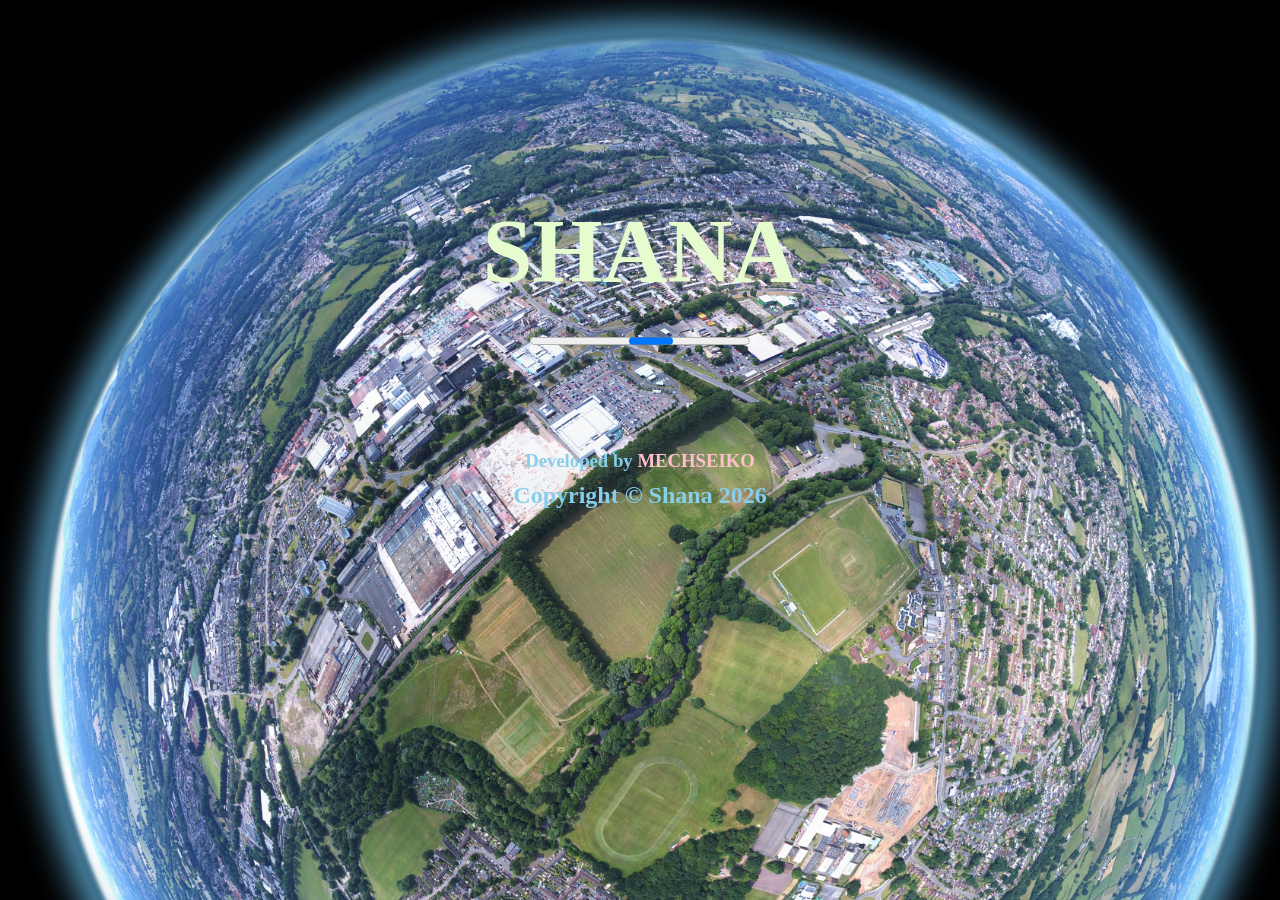
==== index.html @ f0ac9e56 "shana deployed" ====
<!DOCTYPE html>
<html lang="en">
<head>
    <meta charset="UTF-8">
    <meta name="viewport" content="width=device-width, initial-scale=1.0">
    <title>SHANA | HOME PAGE</title>
    <link rel="stylesheet" href="loading.css">
    <link rel="stylesheet" href="homeDesktopStyle.css">
    <link rel="stylesheet" href="homeMobileStyle.css">
    <link rel="stylesheet" href="animations.css">
    <link rel="stylesheet" href="header-footer.css">
</head>
<body>
    <!-- HOME PAGE -->
    <div id="home">
        <header class="flex">
            <a href="Index.html"><img src="logo.png" alt="logo"></a>
            <a href="Index.html"><h1>SHANA</h1></a>

            <nav id="desktop">
                <ul class="flex">
                    <li><a href="Index.html">Home</a></li>
                    <li><a href="Timetable.html">Timetable</a></li>
                    <li><a href="Tasks.html">Tasks</a></li>
                    <li><a target="_blank" href="https://wa.me/2348080296575">Developer</a></li>
                </ul>
            </nav>
            <img id="ham" src="ham.svg" alt="ham_icon">
        </header>

        <!-- -----------MOBILE NAVBAR GOES HERE -->
            <nav id="mobile">
                <ul class="flex">
                    <li><a href="Index.html">Home</a></li>
                    <li><a href="Timetable.html">Timetable</a></li>
                    <li><a href="Tasks.html">Tasks</a></li>
                    <li><a target="_blank" href="https://wa.me/2348080296575">Developer</a></li>
                </ul>
            </nav>
        <!-- ----------MOBILE NAVBAR GOES HERE -->


        <main>
            <!-- GET GRADES SECTION -->
            <section id="good">
                <h1>Get the good grades you've always desired!</h1>
            </section>

           <!-- EARTH SECTION -->
            <section id="earth" class="flex">
                <div id="wherever">
                    <h1>Wherever you are</h1>
                    <div class="flex">
                        <a href="Study.html"><button>Get Started</button></a>
                        <a href="Index.html"><img id="google-play_img" src="google-play.png" alt="google-play_img"></a>
                    </div>
                </div>
                <div>
                    <img src="earth.jpg" alt="earth_img">
                </div>
            </section>

            <!-- STUDENTS SECTION -->
            <section id="students" class="flex">
                <div>
                    <img src="students2_1.jpg" alt="students2_1_img">
                </div>
                <div>
                    <h1 style="animation:onScrollEffectRight 2s linear 1s 1;">Made for students all over the world</h1>
                </div>
            </section>

            <hr>
            <!-- CARDS SECTION -->
            <section id="cards">
                <h1 style="animation:onScrollEffectLeft 2s linear 2s 1;">ACE all quizzes, tests and exams easily</h1>
                <div class="flex" id="aceCards">
                    <img src="aceclub.png" alt="aceclub_img">
                    <img src="acediamond.png" alt="acediamond_img">
                    <img src="acespade.png" alt="acespade_img">
                    <img src="aceheart.png" alt="aceheart_img">
                </div>
            </section>
            
            <!-- WHYSHANA SECTION -->
            <section id="whyShana">
                <video autoplay loop>
                    <source src="video.webm" type="video/webm"></source>
                </video>
                <div>
                    <article>
                        <img src="why_timetable.jpg" alt="why_timetable_img">
                        <h2>Easily upload and update test and exam <a href="Timetable.html">timetables</a></h2>
                    </article>
                    <article>
                        <h2>Make a <a href="Tasks.html">to-do-list</a> and manage time effectively</h2>
                        <img src="why_tasks.jpg" alt="why_tasks_img">
                    </article>
                </div>
            </section>

            <!-- BUTTONS SECTION -->
            <section>
                <div id="buttons" class="flex">
                    <a href="Study.html"><button>Get Started</button></a>
                    <a href="Index.html"><img id="google-play_img" src="google-play.png" alt="google-play_img"></a>
                </div>
            </section>

            <!-- MECHSEIKO SECTION -->
            <section>
                <h1 style="text-align: left;">As imagined by</h1>
                <div>
                    <img src="mech.jpg" alt="mech_img">
                </div>
                
            </section>
        </main>


        <!-- FOOTER -->
        <footer style="text-align: center;">
            <hr style="margin-bottom: 15px;">
            <a href="Index.html"><img style="height: 120px;border-radius: 50%;" src="logo.png" alt="logo"></a>
            <h3 style="margin-top: 15px;">Developed by <a target="_blank" href="https://wa.me/2349121945434">MECHSEIKO</a></h3>
            <h2 style="margin-top: 5px;" id="coy"></h2>
        </footer>
    </div>


    <!-- INTRO PAGE -->
    <div id="intro">
        <div id="progress">
            <h1>SHANA</h1>
            <progress></progress>
        </div>
        <h3>Developed by <a target="_blank" href="https://wa.me/2349121945434">MECHSEIKO</a></h3>
        <h2 id="copy"></h2>
    </div>

    <script src="home.js"></script>
</body>
</html>
---- loading.css ----
/* LOADING PAGE DESKTOP & MOBILE*/
div#intro{
    width: 80%;
    margin: 100px auto;
    padding-top: 100px;
    text-align: center;
    align-items: center;
    justify-content: center;
}
div#progress h1{
    font-size: 90px;
    margin-bottom: 30px;
}
div#progress progress{
    width: 220px;
    margin-bottom: 100px;
}
div#intro a, h3 a:hover{
    color: pink;
}
div#intro h3{
    text-align: center; 
    margin-bottom: 10px;
    color: skyblue;
}
div#intro h3 a{
    color: darkred"
}
div#intro h2{
    text-align: center;
    color: skyblue;
}
---- homeDesktopStyle.css ----
*{
    padding: 0px;
    margin: 0px;
    box-sizing: border-box;
}
body{
    background-color:  black;
    font-family: cursive;
    background-image: url("earth.jpg");
    background-repeat: no-repeat;
    color: hsl(90, 90%, 90%);
    background-size: cover;
}
.flex{
    display: flex;
}

/* MAIN DESKTOP*/
main{
    padding: 0px 60px;
}
main section{
    margin-bottom: 60px;
    text-align: center;
    text-align: center;
    align-items: center;
    justify-content: center;
}
main section h1{
    font-size: 70px;
    margin-bottom: 20px;
    animation: onScrollEffectLeft 2s linear 0s 1;
}
main section.flex > div{
    width: 50%;
}
button:not(ol button){
    color: black;
    border-radius: 30px;
    width: 150px;
    margin-right: 20px;
    padding: 15px;
    background-color: pink;
    border: none;
    outline: none;
}
button:hover:not(ol button:hover){
    background-color: skyblue;
    cursor: pointer;
}

/* EARTH SECTION DESKTOP*/
section#earth img[alt = "earth_img"]{
    width: 100%;
    height: 100%;
    border-radius: 50%;
    animation: earth 4s linear 0s infinite, onScrollEffectRight 2s linear 0s 1;
}
div#wherever div{
    justify-content: center;
}
img[alt = "google-play_img"] {
    border-radius: 35px;
    transform: scale(0.9);
}


/* STUDENTS SECTION DESKTOP*/
img[alt = "students2_1_img"] {
    border-radius: 30px;
    width: 100%;
    height: 100%;
    animation: onScrollEffectLeft 2s linear 2s 1, whyImages 1s linear 0s infinite; ; 
}

/* CARDS SECTION DESKTOP*/
section#cards div.flex img{
   width: 25%;
   margin: 0px 20px;
}

/* WHYSHANA SECTION DESKTOP*/
video{
    z-index: -1;
    position: sticky;
    width: 100%;
    top: 100px;
    opacity: 0.5;
}
article{
    display: flex;
    margin-bottom: 100px;
}
article h2{
    font-size: 60px;
    margin-top: 40px;
    animation: onScrollEffectRight 2s linear 2.5s 1, whyImages 0.7s linear 0s infinite; 
    color: skyblue;
}
article h2:first-child, article h2:nth-child(3){
    animation: whyImages 0.7s linear 0s infinite;
}
article img{
    width: 50%;
    border-radius: 30px;
    animation: whyImages 1s linear 0s infinite; 
}

/* BUTTONS SECTION */
div#buttons{
    justify-content: center;
}

/* MECHSEIKO SECTION */
img[alt="mech_img"]{
    width: 90%;
    height: 70vh;
}
---- homeMobileStyle.css ----
@media screen and (max-width: 770px) {
    *{
        padding: 0px;
        margin: 0px;
        box-sizing: border-box;
        color:  hsl(90, 90%, 90%);
    }
    body{
        background-color:  black;
        font-family: cursive;
        background-image: url("earth.jpg");
        background-repeat: no-repeat;
        background-size: cover;
    }
    .flex:not(header){
        display: flex;
        flex-direction: column;
    }
    
    /* MAIN DESKTOP*/
    main{
        padding: 0px 50px;
    }
    main section{
        margin-bottom: 50px;
        text-align: center;
        text-align: center;
        align-items: center;
        justify-content: center;
    }
    main section h1{
        font-size: 35px;
        margin-bottom: 20px;
        animation: onScrollEffectLeft 2s linear 0s 1;
    }
    main section.flex > div{
        width: 100%;
    }
    button:not(ol button){
        color: black;
        border-radius: 30px;
        width: 150px;
        padding: 15px;
        background-color: skyblue;
        margin-bottom: 30px;
        margin-left: auto;
        border: none;
    }
    button:hover:not(ol button:hover){
        background-color: pink;
        cursor: pointer;
    }
    
    /* EARTH SECTION DESKTOP*/
    section#earth img[alt = "earth_img"]{
        width: 100%;
        height: 100%;
        border-radius: 50%;
        animation: earth 4s linear 0s infinite, onScrollEffectRight 2s linear 0s 1;
    }
    img[alt = "google-play_img"] {
        border-radius: 35px;
        transform: scale(0.9);
    }
    
    
    /* STUDENTS SECTION DESKTOP*/
    img[alt = "students2_1_img"] {
        border-radius: 20px;
        width: 100%;
        height: 100%;
        animation: onScrollEffectLeft 2s linear 2s 1, whyImages 1s linear 0s infinite; ; 
    }
    
    /* CARDS SECTION DESKTOP*/
    section#cards div.flex img{
       width: 100%;
       height: 350px;
       margin: 20px 0px;
    }
    
    /* WHYSHANA SECTION DESKTOP*/
    video{
        z-index: -1;
        position: sticky;
        width: 100%;
        top: 100px;
        opacity: 0.5;
    }
    article{
        display: flex;
        flex-direction: column;
        margin-bottom: 50px;
    }
    article h2{
        font-size: 30px;
        margin-top: 10px;
        margin-bottom: 7px;
        animation: onScrollEffectRight 2s linear 2.5s 1, whyImages 0.7s linear 0s infinite; 
        color: skyblue;
    }
    article h2:first-child, article h2:nth-child(3){
        animation: whyImages 0.7s linear 0s infinite; 
    }
    article img{
        width: 100%;
        border-radius: 20px;
        animation: whyImages 1s linear 0s infinite; 
    }

    /* MECHSEIKO SECTION */
    img[alt="mech_img"]{
        width: 100%;
        height: auto;
    }
}
---- animations.css ----
/* EARTH ANIMATION DESKTOP*/
@keyframes earth {
    from{
        transform: rotate(0deg);
    }
    to{
        transform: rotate(360deg);
    }
}

/* ON SCROLL EFFECTS ANIMATION DESKTOP*/
@keyframes onScrollEffectLeft {
    from{
        transform: translateX(-400px);
    }
    to{
        transform: translate(0px);
    }
}
@keyframes onScrollEffectRight {
    from{
        transform: translateX(400px);
    }
    to{
        transform: translate(0px);
    }
}

/* CARDS ANIMATION DESKTOP*/
@keyframes cards {
    from{
        transform: rotateY(0deg);
    }
    to{
        transform: rotateY(180deg);
    }
}

/* WHYIMAGES ANIMATION DESKTOP*/
@keyframes whyImages{
    0%{
        transform: translateY(0px);
        }
    50%{
        transform: translateY(15px);
        }
    100%{
        transform: translateY(15px);
        transform: translateY(0px);
    }
}




@media screen and (max-width: 770px) {
    /* ON SCROLL EFFECTS ANIMATION MOBILE*/
    @keyframes onScrollEffectLeft {
        from{
            transform: translateX(-200px);
        }
        to{
            transform: translate(0px);
        }
    }
    @keyframes onScrollEffectRight {
        from{
            transform: translateX(200px);
        }
        to{
            transform: translate(0px);
        }
    }
}
---- header-footer.css ----
/* HEADER DESKTOP*/
header{
    padding: 20px;
    position: sticky;
    top: -1px;
    z-index: 2;
    background-color: black;
    justify-content: space-between;
    border-bottom: 1.5px solid hsl(90, 90%, 90%);
    border-bottom-left-radius: 50%;
    border-bottom-right-radius: 50%;
    margin-bottom: 20px;
}
header img:not(img#ham){
    height: 80px;
    border-radius: 50%;
}
header h1{
    font-size: 60px;
    color: pink;
}
nav#desktop{
    margin-top: 10px;
    justify-content: space-between;
}
nav ul li{
    list-style-type: none;
    margin: 20px;
}
a{
    text-decoration: none;
}
nav a, footer a{
    color: skyblue;
}
nav#desktop a:hover{
    background-color: pink;
    color: black;
    padding: 9px;
    letter-spacing: 1.5px;
    border-radius: 15px;
}
nav#desktop li:hover{
    transform: skew(15deg);
    transform: rotate(20deg);
}
img#ham{
    display: none;
}


@media screen and (max-width: 770px) {     
    /* HEADER MOBILE*/
    header{
        padding: 20px;
        position: sticky;
        top: -1px;
        z-index: 2;
        background-color: black;
        justify-content: space-between;
        border-bottom: 1.5px solid hsl(90, 90%, 90%);
        border-bottom-left-radius: 50%;
        border-bottom-right-radius: 50%;
        margin-bottom: -5px;
    }
    header img:not(img#ham){
        height: 60px;
        border-radius: 50%;
    }
    header h1{
        font-size: 40px;
        color: pink;
    }
    nav#desktop{
        display: none;
    }
    img#ham{
        display: inline;
        width: 35px;
        height: 35px;
        margin-top: 10px;
    }


    /* MOBILE NAVBAR */
    nav#mobile{
        text-align: center;
        background-color: pink;
        border-bottom-left-radius: 50%;
        border-bottom-right-radius: 50%;
        position: sticky;
        top: 90px;
        z-index: 2;
    }
    nav ul li{
        list-style-type: none;
        margin: 10px;
    }
    nav a{
        color: hsl(90, 90%, 90%);
    }
}
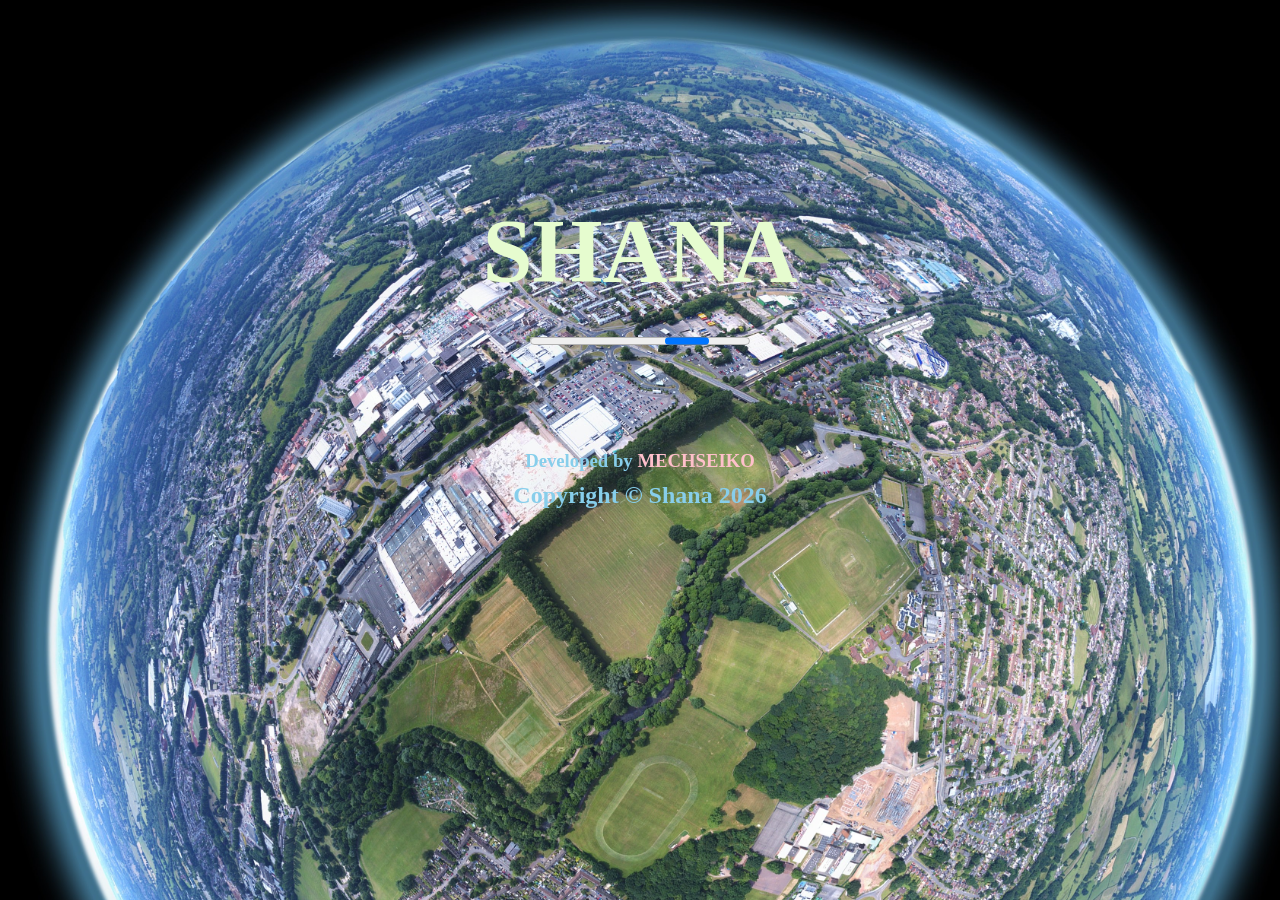
==== commit c7c527cb: "Navbar Updated" ====
--- a/index.html
+++ b/index.html
@@ -21,6 +21,8 @@
                 <ul class="flex">
                     <li><a href="Index.html">Home</a></li>
                     <li><a href="Timetable.html">Timetable</a></li>
+                    <li><a href="Study.html">Study</a></li>
+                    <li><a href="Quiz.html">Quiz</a></li>
                     <li><a href="Tasks.html">Tasks</a></li>
                     <li><a target="_blank" href="https://wa.me/2348080296575">Developer</a></li>
                 </ul>
@@ -33,6 +35,8 @@
                 <ul class="flex">
                     <li><a href="Index.html">Home</a></li>
                     <li><a href="Timetable.html">Timetable</a></li>
+                    <li><a href="Study.html">Study</a></li>
+                    <li><a href="Quiz.html">Quiz</a></li>
                     <li><a href="Tasks.html">Tasks</a></li>
                     <li><a target="_blank" href="https://wa.me/2348080296575">Developer</a></li>
                 </ul>
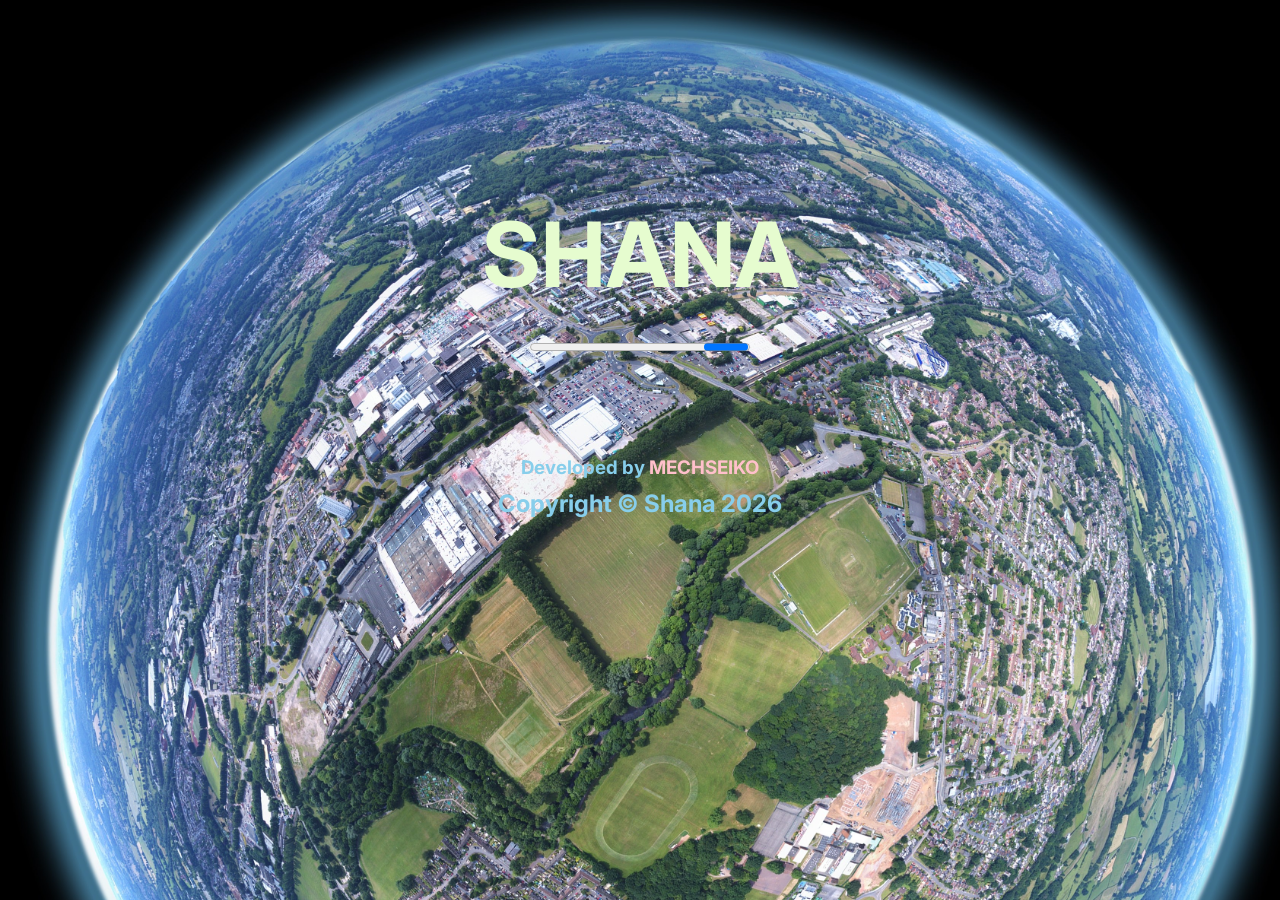
==== commit d89aac42: "Shana Deployed-!Study & Quiz" ====
--- a/index.html
+++ b/index.html
@@ -14,12 +14,12 @@
     <!-- HOME PAGE -->
     <div id="home">
         <header class="flex">
-            <a href="Index.html"><img src="logo.png" alt="logo"></a>
-            <a href="Index.html"><h1>SHANA</h1></a>
+            <a href="index.html"><img src="logo.png" alt="logo"></a>
+            <a href="index.html"><h1>SHANA</h1></a>
 
             <nav id="desktop">
                 <ul class="flex">
-                    <li><a href="Index.html">Home</a></li>
+                    <li><a href="index.html">Home</a></li>
                     <li><a href="Timetable.html">Timetable</a></li>
                     <li><a href="Study.html">Study</a></li>
                     <li><a href="Quiz.html">Quiz</a></li>
@@ -33,7 +33,7 @@
         <!-- -----------MOBILE NAVBAR GOES HERE -->
             <nav id="mobile">
                 <ul class="flex">
-                    <li><a href="Index.html">Home</a></li>
+                    <li><a href="index.html">Home</a></li>
                     <li><a href="Timetable.html">Timetable</a></li>
                     <li><a href="Study.html">Study</a></li>
                     <li><a href="Quiz.html">Quiz</a></li>
@@ -56,7 +56,7 @@
                     <h1>Wherever you are</h1>
                     <div class="flex">
                         <a href="Study.html"><button>Get Started</button></a>
-                        <a href="Index.html"><img id="google-play_img" src="google-play.png" alt="google-play_img"></a>
+                        <a href="index.html"><img id="google-play_img" src="google-play.png" alt="google-play_img"></a>
                     </div>
                 </div>
                 <div>
@@ -107,7 +107,7 @@
             <section>
                 <div id="buttons" class="flex">
                     <a href="Study.html"><button>Get Started</button></a>
-                    <a href="Index.html"><img id="google-play_img" src="google-play.png" alt="google-play_img"></a>
+                    <a href="index.html"><img id="google-play_img" src="google-play.png" alt="google-play_img"></a>
                 </div>
             </section>
 
@@ -125,7 +125,7 @@
         <!-- FOOTER -->
         <footer style="text-align: center;">
             <hr style="margin-bottom: 15px;">
-            <a href="Index.html"><img style="height: 120px;border-radius: 50%;" src="logo.png" alt="logo"></a>
+            <a href="index.html"><img style="height: 120px;border-radius: 50%;" src="logo.png" alt="logo"></a>
             <h3 style="margin-top: 15px;">Developed by <a target="_blank" href="https://wa.me/2349121945434">MECHSEIKO</a></h3>
             <h2 style="margin-top: 5px;" id="coy"></h2>
         </footer>
--- a/homeDesktopStyle.css
+++ b/homeDesktopStyle.css
@@ -1,3 +1,4 @@
+@import url('https://fonts.googleapis.com/css2?family=Inter:ital,opsz,wght@0,14..32,100..900;1,14..32,100..900&display=swap');
 *{
     padding: 0px;
     margin: 0px;
@@ -5,7 +6,7 @@
 }
 body{
     background-color:  black;
-    font-family: cursive;
+    font-family: "Inter", sans-serif;
     background-image: url("earth.jpg");
     background-repeat: no-repeat;
     color: hsl(90, 90%, 90%);
--- a/homeMobileStyle.css
+++ b/homeMobileStyle.css
@@ -1,3 +1,4 @@
+@import url('https://fonts.googleapis.com/css2?family=Inter:ital,opsz,wght@0,14..32,100..900;1,14..32,100..900&display=swap');
 @media screen and (max-width: 770px) {
     *{
         padding: 0px;
@@ -7,7 +8,7 @@
     }
     body{
         background-color:  black;
-        font-family: cursive;
+        font-family: "Inter", sans-serif;
         background-image: url("earth.jpg");
         background-repeat: no-repeat;
         background-size: cover;
@@ -17,9 +18,10 @@
         flex-direction: column;
     }
     
-    /* MAIN DESKTOP*/
+    /* MAIN MOBILE*/
     main{
         padding: 0px 50px;
+        margin-top: 30px;
     }
     main section{
         margin-bottom: 50px;
@@ -51,7 +53,7 @@
         cursor: pointer;
     }
     
-    /* EARTH SECTION DESKTOP*/
+    /* EARTH SECTION MOBILE*/
     section#earth img[alt = "earth_img"]{
         width: 100%;
         height: 100%;
@@ -64,7 +66,7 @@
     }
     
     
-    /* STUDENTS SECTION DESKTOP*/
+    /* STUDENTS SECTION MOBILE*/
     img[alt = "students2_1_img"] {
         border-radius: 20px;
         width: 100%;
@@ -72,14 +74,14 @@
         animation: onScrollEffectLeft 2s linear 2s 1, whyImages 1s linear 0s infinite; ; 
     }
     
-    /* CARDS SECTION DESKTOP*/
+    /* CARDS SECTION MOBILE*/
     section#cards div.flex img{
        width: 100%;
        height: 350px;
        margin: 20px 0px;
     }
     
-    /* WHYSHANA SECTION DESKTOP*/
+    /* WHYSHANA SECTION MOBILE*/
     video{
         z-index: -1;
         position: sticky;
--- a/header-footer.css
+++ b/header-footer.css
@@ -92,12 +92,13 @@
         position: sticky;
         top: 90px;
         z-index: 2;
+        margin-bottom: 20px;
     }
     nav ul li{
         list-style-type: none;
         margin: 10px;
     }
     nav a{
-        color: hsl(90, 90%, 90%);
+        color: black;
     }
 }
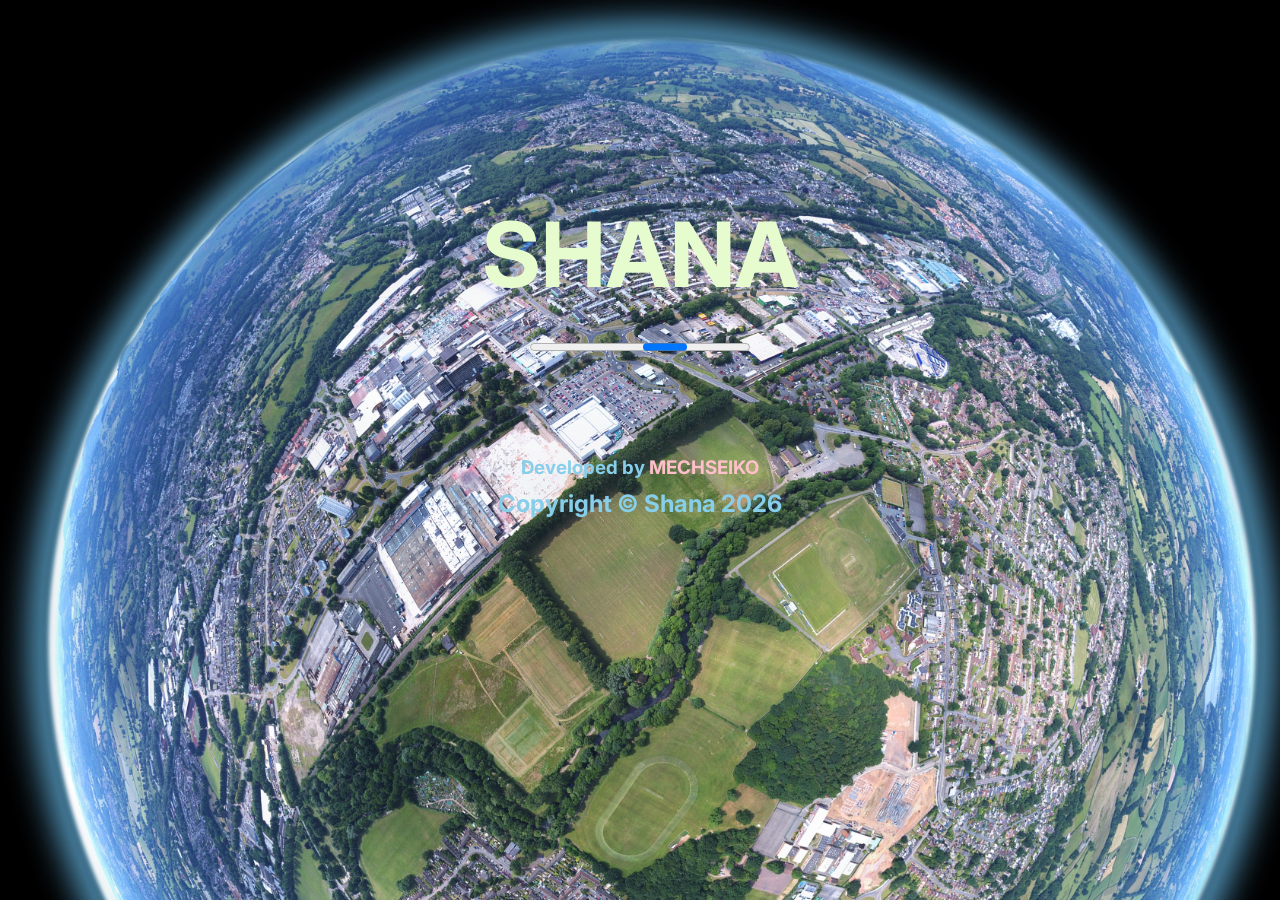
==== commit 1731b7c7: "Added Icon" ====
--- a/index.html
+++ b/index.html
@@ -3,6 +3,7 @@
 <head>
     <meta charset="UTF-8">
     <meta name="viewport" content="width=device-width, initial-scale=1.0">
+    <link rel="icon" href="logo.png">
     <title>SHANA | HOME PAGE</title>
     <link rel="stylesheet" href="loading.css">
     <link rel="stylesheet" href="homeDesktopStyle.css">
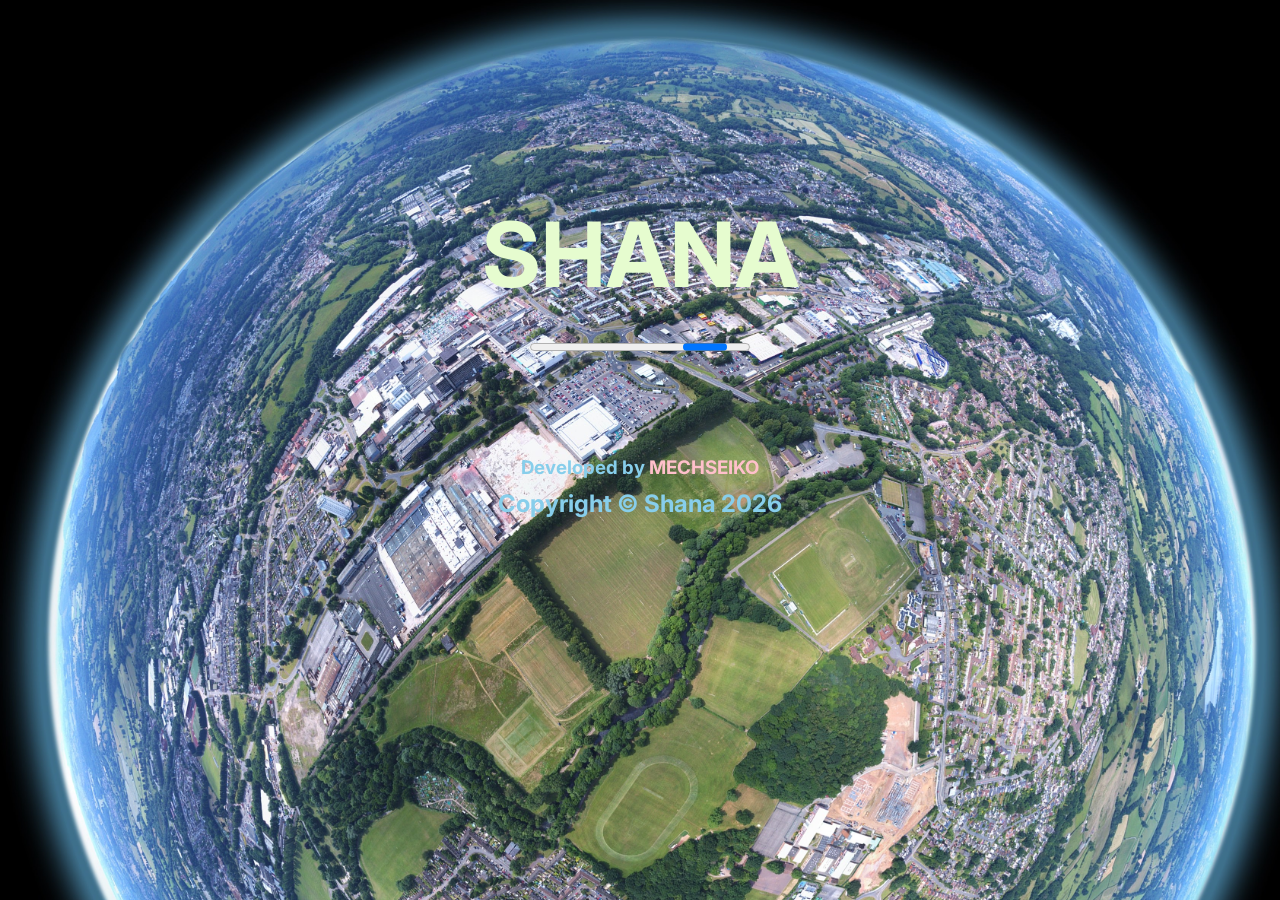
==== commit 2d585249: "Updated Footer Link & Developer nav" ====
--- a/index.html
+++ b/index.html
@@ -3,7 +3,6 @@
 <head>
     <meta charset="UTF-8">
     <meta name="viewport" content="width=device-width, initial-scale=1.0">
-    <link rel="icon" href="logo.png">
     <title>SHANA | HOME PAGE</title>
     <link rel="stylesheet" href="loading.css">
     <link rel="stylesheet" href="homeDesktopStyle.css">
@@ -15,17 +14,17 @@
     <!-- HOME PAGE -->
     <div id="home">
         <header class="flex">
-            <a href="index.html"><img src="logo.png" alt="logo"></a>
-            <a href="index.html"><h1>SHANA</h1></a>
+            <a href="Index.html"><img src="logo.png" alt="logo"></a>
+            <a href="Index.html"><h1>SHANA</h1></a>
 
             <nav id="desktop">
                 <ul class="flex">
-                    <li><a href="index.html">Home</a></li>
+                    <li><a href="Index.html">Home</a></li>
                     <li><a href="Timetable.html">Timetable</a></li>
                     <li><a href="Study.html">Study</a></li>
                     <li><a href="Quiz.html">Quiz</a></li>
                     <li><a href="Tasks.html">Tasks</a></li>
-                    <li><a target="_blank" href="https://wa.me/2348080296575">Developer</a></li>
+                    <li><a target="_blank" href="https://devseiko.vercel.app">Developer</a></li>
                 </ul>
             </nav>
             <img id="ham" src="ham.svg" alt="ham_icon">
@@ -34,12 +33,12 @@
         <!-- -----------MOBILE NAVBAR GOES HERE -->
             <nav id="mobile">
                 <ul class="flex">
-                    <li><a href="index.html">Home</a></li>
+                    <li><a href="Index.html">Home</a></li>
                     <li><a href="Timetable.html">Timetable</a></li>
                     <li><a href="Study.html">Study</a></li>
                     <li><a href="Quiz.html">Quiz</a></li>
                     <li><a href="Tasks.html">Tasks</a></li>
-                    <li><a target="_blank" href="https://wa.me/2348080296575">Developer</a></li>
+                    <li><a target="_blank" href="https://devseiko.vercel.app">Developer</a></li>
                 </ul>
             </nav>
         <!-- ----------MOBILE NAVBAR GOES HERE -->
@@ -57,7 +56,7 @@
                     <h1>Wherever you are</h1>
                     <div class="flex">
                         <a href="Study.html"><button>Get Started</button></a>
-                        <a href="index.html"><img id="google-play_img" src="google-play.png" alt="google-play_img"></a>
+                        <a href="Index.html"><img id="google-play_img" src="google-play.png" alt="google-play_img"></a>
                     </div>
                 </div>
                 <div>
@@ -108,7 +107,7 @@
             <section>
                 <div id="buttons" class="flex">
                     <a href="Study.html"><button>Get Started</button></a>
-                    <a href="index.html"><img id="google-play_img" src="google-play.png" alt="google-play_img"></a>
+                    <a href="Index.html"><img id="google-play_img" src="google-play.png" alt="google-play_img"></a>
                 </div>
             </section>
 
@@ -126,7 +125,7 @@
         <!-- FOOTER -->
         <footer style="text-align: center;">
             <hr style="margin-bottom: 15px;">
-            <a href="index.html"><img style="height: 120px;border-radius: 50%;" src="logo.png" alt="logo"></a>
+            <a href="Index.html"><img style="height: 120px;border-radius: 50%;" src="logo.png" alt="logo"></a>
             <h3 style="margin-top: 15px;">Developed by <a target="_blank" href="https://wa.me/2349121945434">MECHSEIKO</a></h3>
             <h2 style="margin-top: 5px;" id="coy"></h2>
         </footer>
@@ -139,7 +138,7 @@
             <h1>SHANA</h1>
             <progress></progress>
         </div>
-        <h3>Developed by <a target="_blank" href="https://wa.me/2349121945434">MECHSEIKO</a></h3>
+        <h3>Developed by <a target="_blank" href="https://devseiko.vercel.app">MECHSEIKO</a></h3>
         <h2 id="copy"></h2>
     </div>
 
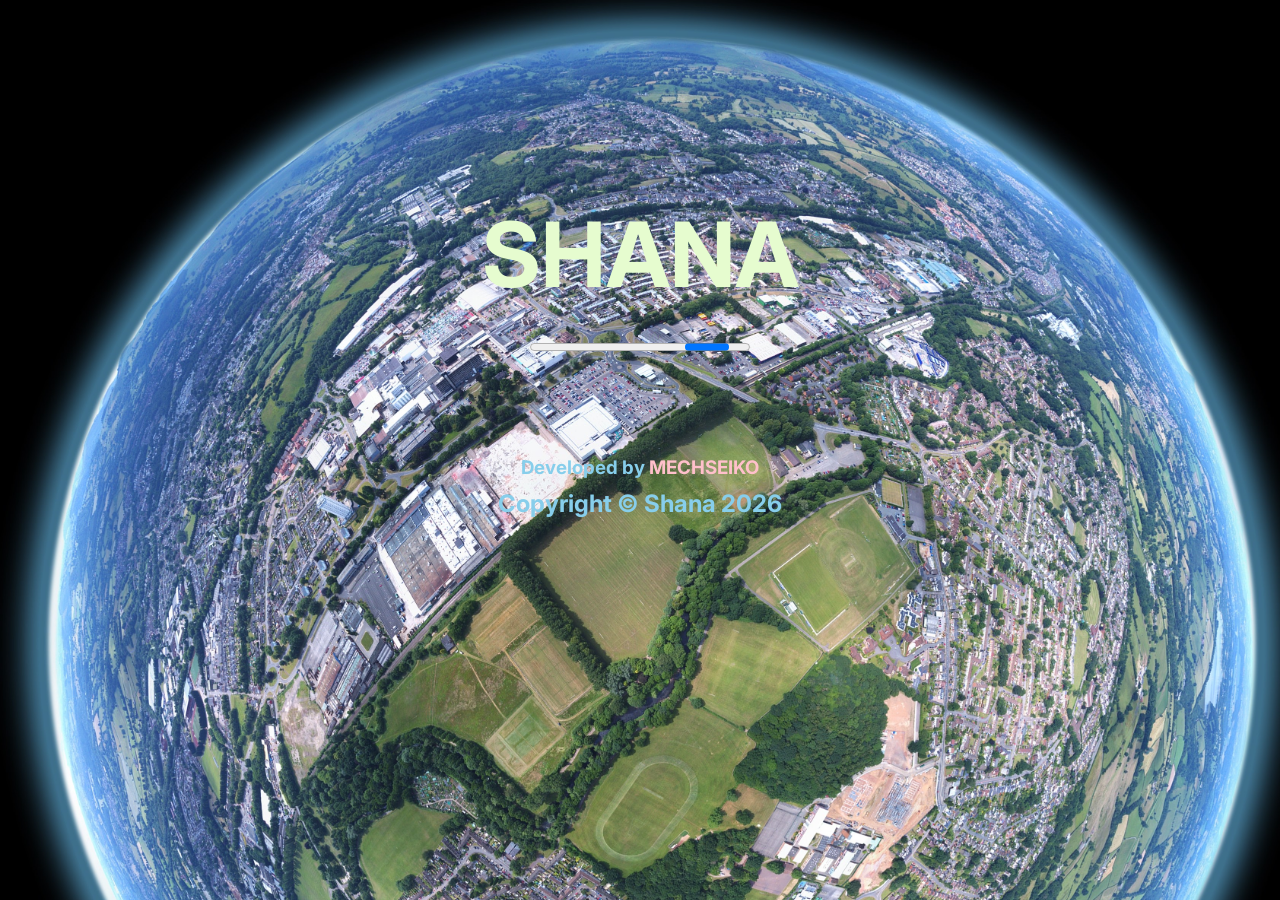
==== commit 7d136c9a: "done" ====
--- a/index.html
+++ b/index.html
@@ -3,6 +3,7 @@
 <head>
     <meta charset="UTF-8">
     <meta name="viewport" content="width=device-width, initial-scale=1.0">
+    <link rel="icon" href="logo.png">
     <title>SHANA | HOME PAGE</title>
     <link rel="stylesheet" href="loading.css">
     <link rel="stylesheet" href="homeDesktopStyle.css">
@@ -14,12 +15,12 @@
     <!-- HOME PAGE -->
     <div id="home">
         <header class="flex">
-            <a href="Index.html"><img src="logo.png" alt="logo"></a>
-            <a href="Index.html"><h1>SHANA</h1></a>
+            <a href="index.html"><img src="logo.png" alt="logo"></a>
+            <a href="index.html"><h1>SHANA</h1></a>
 
             <nav id="desktop">
                 <ul class="flex">
-                    <li><a href="Index.html">Home</a></li>
+                    <li><a href="index.html">Home</a></li>
                     <li><a href="Timetable.html">Timetable</a></li>
                     <li><a href="Study.html">Study</a></li>
                     <li><a href="Quiz.html">Quiz</a></li>
@@ -33,7 +34,7 @@
         <!-- -----------MOBILE NAVBAR GOES HERE -->
             <nav id="mobile">
                 <ul class="flex">
-                    <li><a href="Index.html">Home</a></li>
+                    <li><a href="index.html">Home</a></li>
                     <li><a href="Timetable.html">Timetable</a></li>
                     <li><a href="Study.html">Study</a></li>
                     <li><a href="Quiz.html">Quiz</a></li>
@@ -56,7 +57,7 @@
                     <h1>Wherever you are</h1>
                     <div class="flex">
                         <a href="Study.html"><button>Get Started</button></a>
-                        <a href="Index.html"><img id="google-play_img" src="google-play.png" alt="google-play_img"></a>
+                        <a href="index.html"><img id="google-play_img" src="google-play.png" alt="google-play_img"></a>
                     </div>
                 </div>
                 <div>
@@ -107,7 +108,7 @@
             <section>
                 <div id="buttons" class="flex">
                     <a href="Study.html"><button>Get Started</button></a>
-                    <a href="Index.html"><img id="google-play_img" src="google-play.png" alt="google-play_img"></a>
+                    <a href="index.html"><img id="google-play_img" src="google-play.png" alt="google-play_img"></a>
                 </div>
             </section>
 
@@ -125,8 +126,8 @@
         <!-- FOOTER -->
         <footer style="text-align: center;">
             <hr style="margin-bottom: 15px;">
-            <a href="Index.html"><img style="height: 120px;border-radius: 50%;" src="logo.png" alt="logo"></a>
-            <h3 style="margin-top: 15px;">Developed by <a target="_blank" href="https://wa.me/2349121945434">MECHSEIKO</a></h3>
+            <a href="index.html"><img style="height: 120px;border-radius: 50%;" src="logo.png" alt="logo"></a>
+            <h3 style="margin-top: 15px;">Developed by <a target="_blank" href="https://devseiko.vercel.app">MECHSEIKO</a></h3>
             <h2 style="margin-top: 5px;" id="coy"></h2>
         </footer>
     </div>
